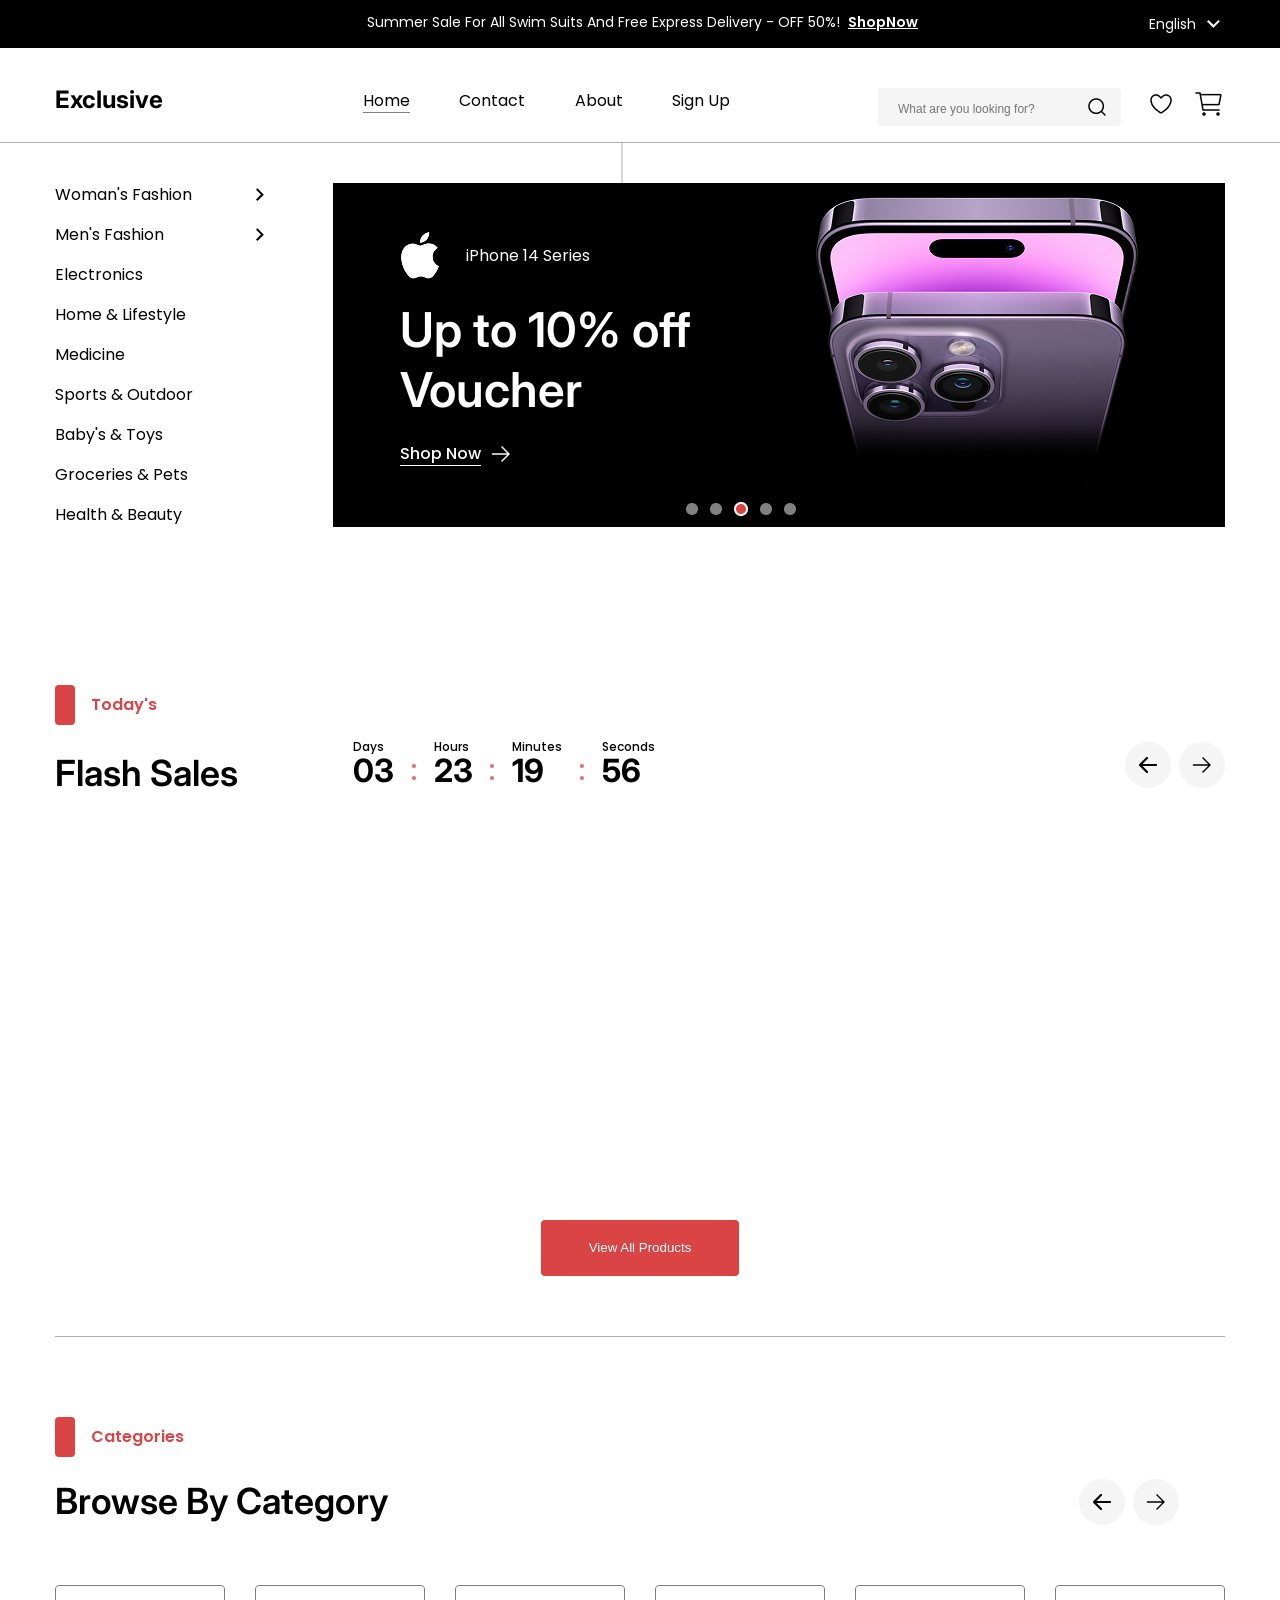
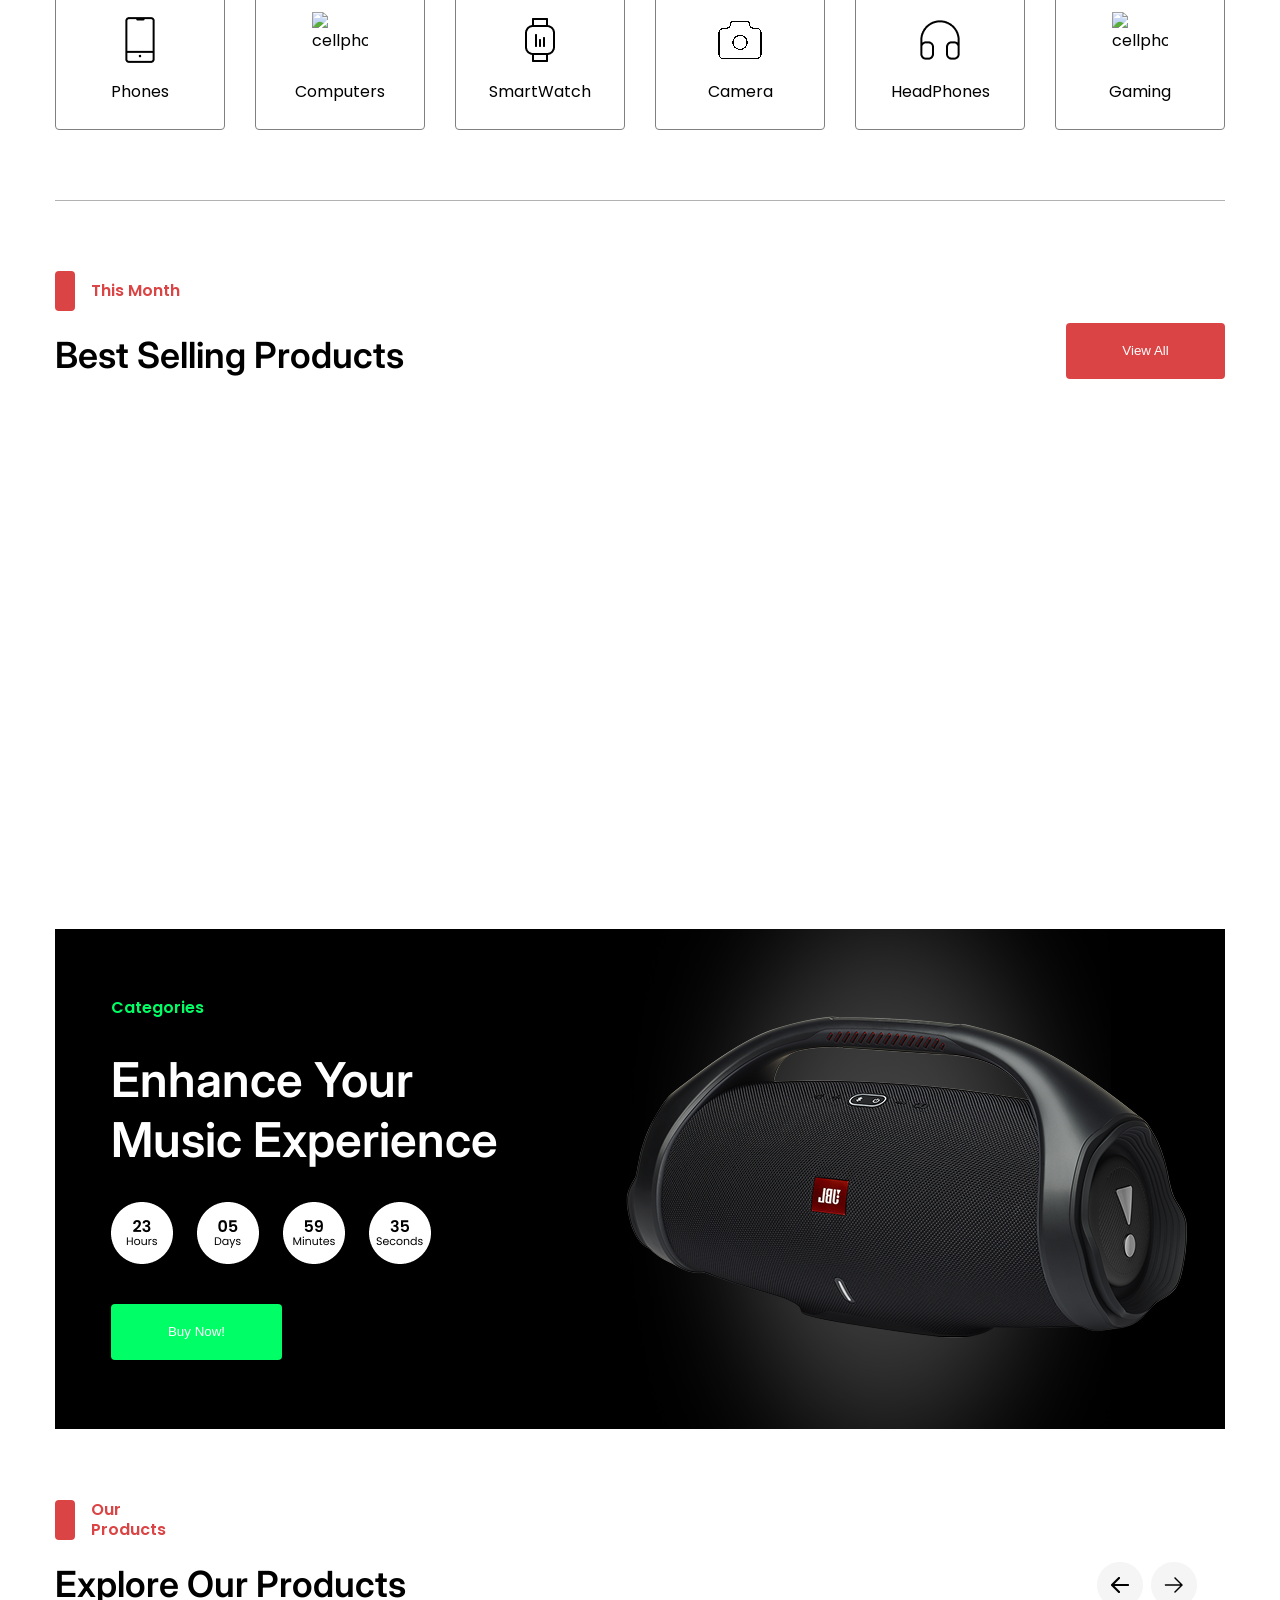
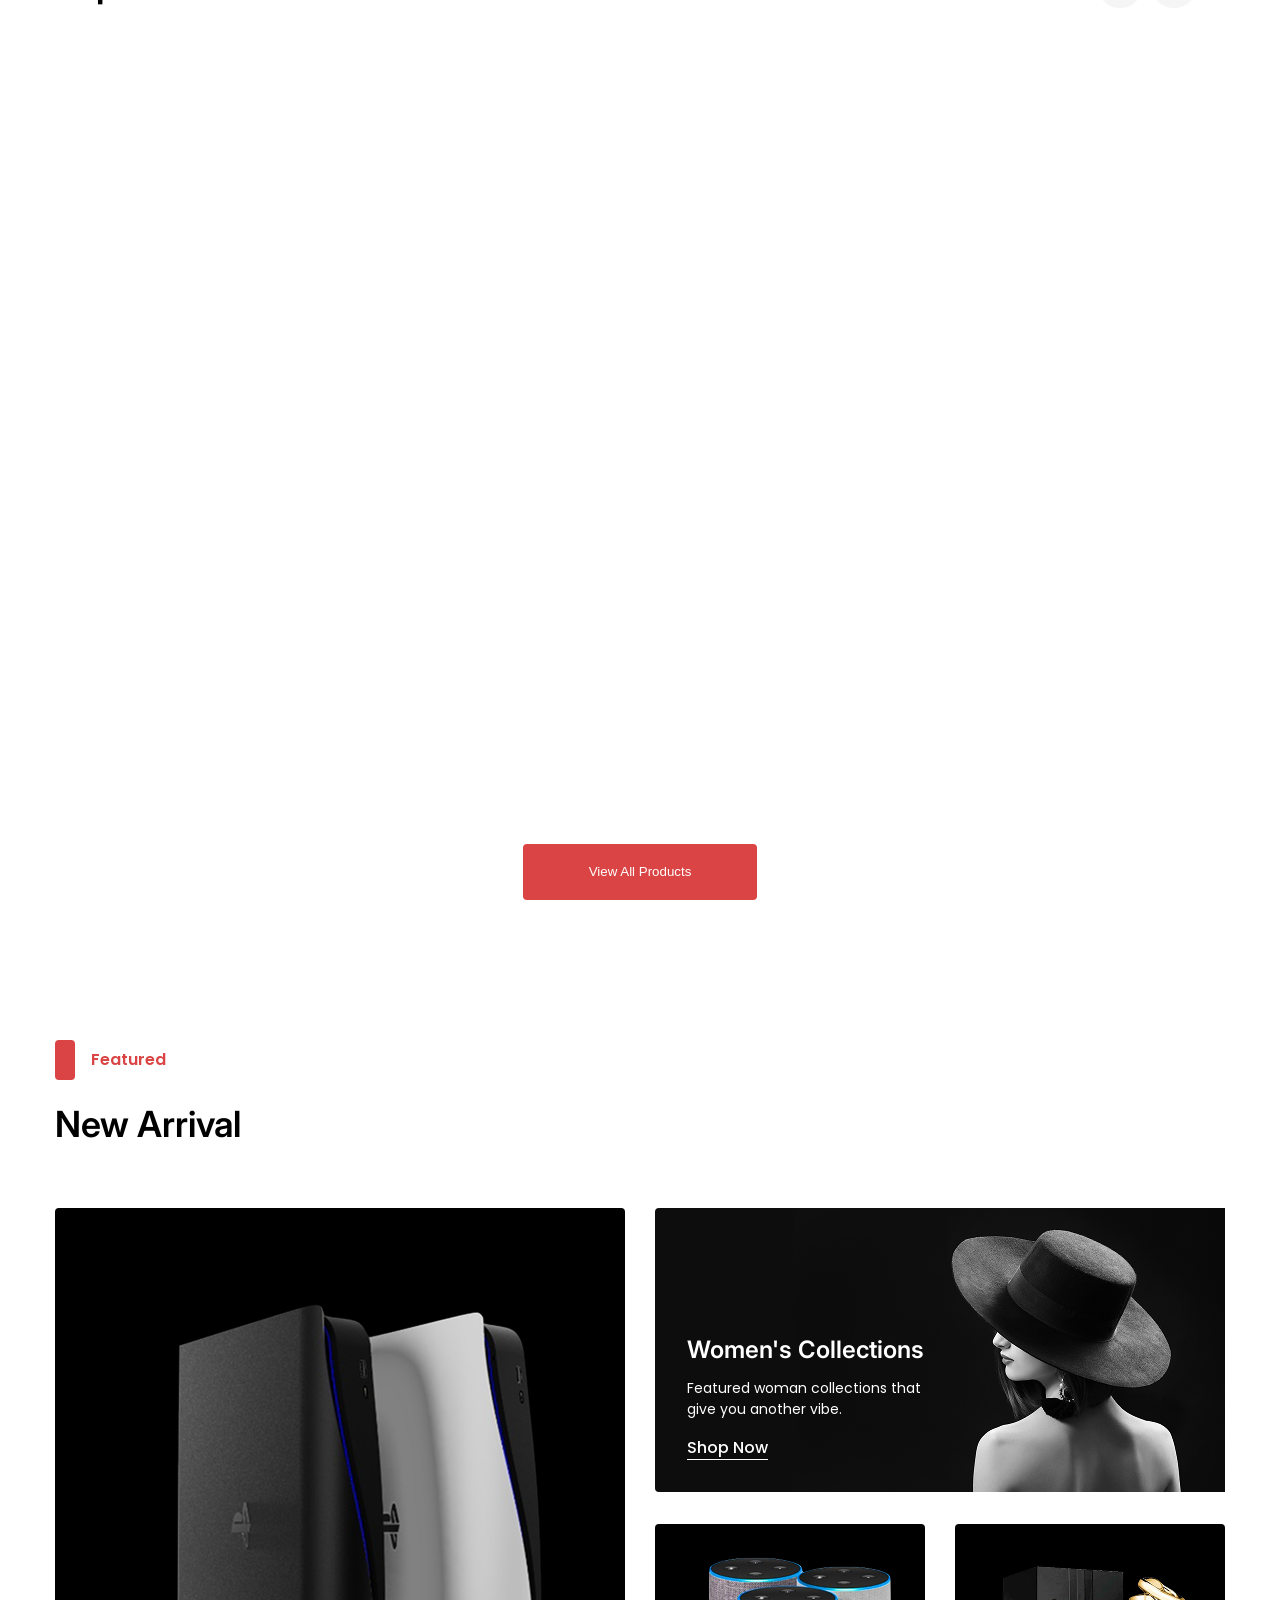
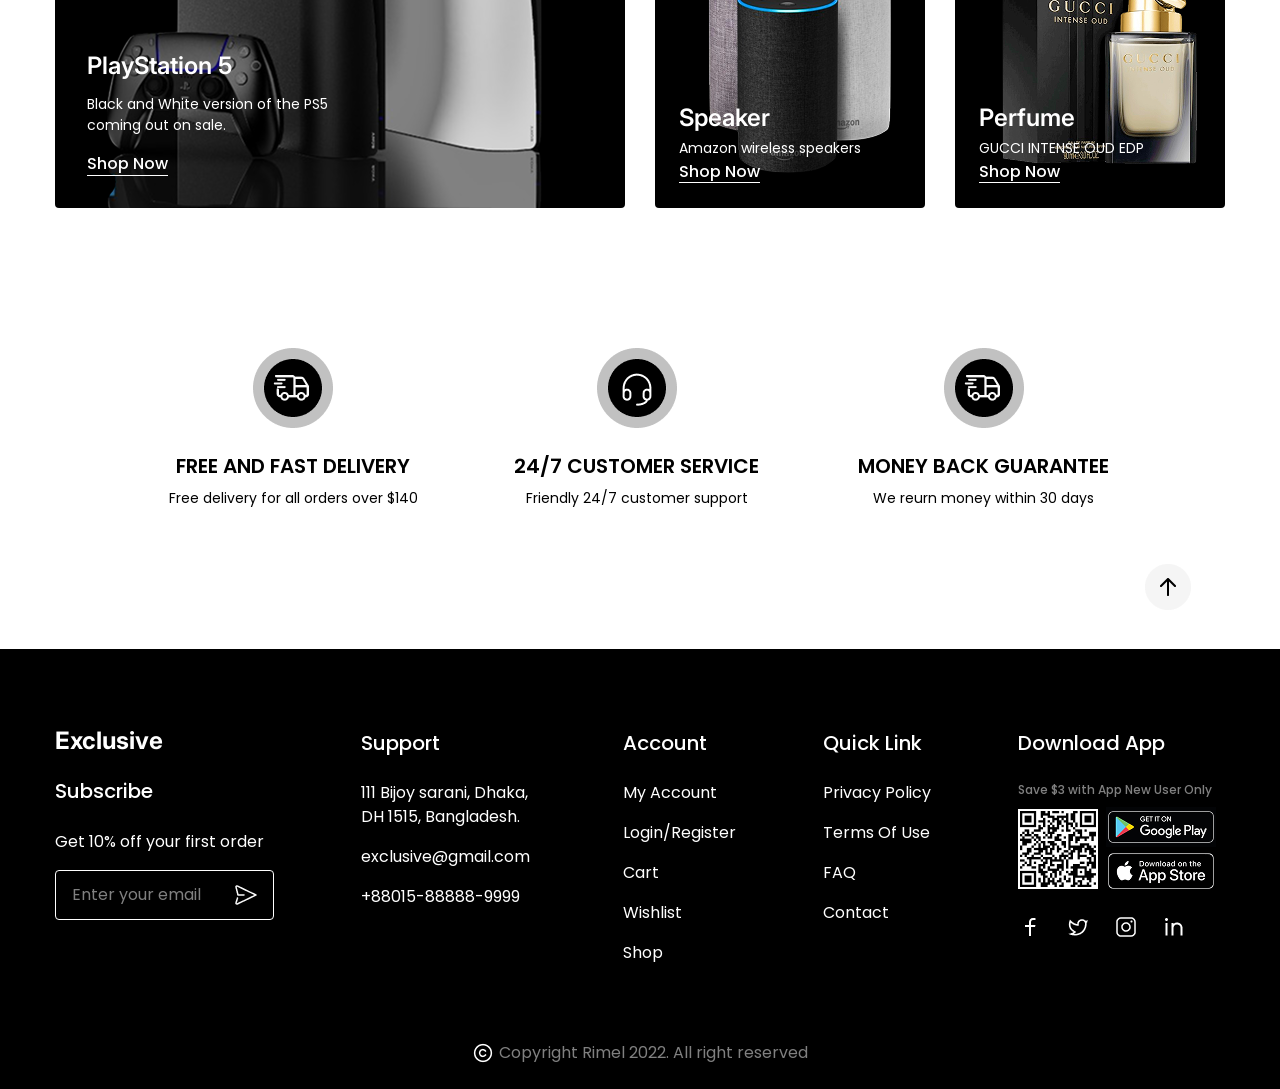
==== index.html @ 6c4d6923 "upload" ====
<!DOCTYPE html>
<html lang="en">

<head>
    <meta charset="UTF-8">
    <meta name="viewport" content="width=device-width, initial-scale=1.0">
    <title>Final Project</title>
    <link rel="icon" type="image/x-icon" href="./Photos/tab.png">
    <link rel="stylesheet" href="reset.css">
    <link rel="stylesheet" href="style.css">
    <link href="https://unpkg.com/aos@2.3.1/dist/aos.css" rel="stylesheet">
</head>

<body>

    <div class="up-arrow">
        <img src="./Photos/Fill-with-Up-Arrow.png" alt="Up-Arrow">
    </div>

    <div class="black-bgc">
        <div class="top-header size">

            <div class="top ">

                <div class="text">
                    <h1 class="sale">Summer Sale For All Swim Suits And Free Express Delivery - OFF 50%!</h1>
                    <span class="shop">ShopNow</span>
                </div>

                <div class="language" id="languageBtn">
                    <span class="eng">English</span>
                    <div class="arrow">
                        <img src="./Photos/DropDown.png" alt="DropDown-arrow">
                    </div>
                </div>

                <div class="off-screen-menu" id="menu">
                    <ul>
                        <li>Georgian</li>
                        <li>Russian</li>
                        <li>German</li>
                    </ul>
                </div>

            </div>

        </div>
    </div>

    <header>
        <div class="header size">
            <div class="bottom-header">

                <div class="navigation">
                    <h2>Exclusive</h2>
                    <nav>
                        <ul>
                            <li><a href="#" class="active-link">Home</a></li>
                            <li><a href="#">Contact</a></li>
                            <li><a href="./about.html">About</a></li>
                            <li><a href="#">Sign Up</a></li>
                        </ul>
                    </nav>
                </div>

                <div class="functions">

                    <div class="search">
                        <div class="search-wrapper">

                            <div class="search-input">
                                <input type="text" name="search" placeholder="What are you looking for?">
                            </div>

                            <div class="search-icon">
                                <img src="./Photos/search.png" alt="Search">
                            </div>

                        </div>
                    </div>

                    <div class="icons">
                        <div> <a href="./wishlist.html"><img src="./Photos/Wishlist.png" alt="Wishlist"></a></div>
                        <div><img src="./Photos/Cart.png" alt="Cart"></div>
                    </div>
                </div>

            </div>
        </div>

        </div>
    </header>

    <div class="line"></div>

    <section class="hero size">

        <aside>
            <ul class="aside-ul">
                <li class="other"><a href="#">Woman's Fashion</a><img src="./Photos/right-dropdown-arrow.png"
                        alt="arrow"></li>
                <li class="other"><a href="#">Men's Fashion</a><img src="./Photos/right-dropdown-arrow.png" alt="arrow">
                </li>
                <li><a href="#">Electronics</a></li>
                <li><a href="#">Home & Lifestyle</a></li>
                <li><a href="#">Medicine</a></li>
                <li><a href="#">Sports & Outdoor</a></li>
                <li><a href="#">Baby's & Toys</a></li>
                <li><a href="#">Groceries & Pets</a></li>
                <li><a href="#">Health & Beauty</a></li>
            </ul>
        </aside>

        <div class="height-line"></div>

        <div class="hero-box " data-aos="zoom-in">

            <div class="hero-information">
                <div class="model">
                    <img src="./Photos/apple.png" alt="iphone-logo">
                    <span>iPhone 14 Series</span>
                </div>
                <p class="voucher">Up to 10% off Voucher</p>
                <div class="shop-now">
                    <span>Shop Now</span>
                    <img src="./Photos/right-arrow.png" alt="right-arrow">
                </div>
            </div>

            <div class="hero-img"><img src="./Photos/phone.png" alt="iPhone 14 Series   "></div>


            <img class="dots" src="./Photos/dots.png" alt="dots">

        </div>

    </section>

    <section class="today size">
        <div class="today-top">
            <div class="today-info">
                <div class="box-flash">
                    <div class="box-section">
                        <div class="box"></div>
                        <p>Today's</p>
                    </div>
                    <div class="flash">Flash Sales</div>
                </div>
                <div class="date">
                    <div class="times">
                        <p class="days">Days</p>
                        <p class="number">03</p>
                    </div>
                    <img class="two-dots" src="./Photos/Semiclone.png" alt="">
                    <div class="times">
                        <p class="days">Hours</p>
                        <p class="number">23</p>
                    </div>
                    <img class="two-dots" src="./Photos/Semiclone.png" alt="">
                    <div class="times">
                        <p class="days">Minutes</p>
                        <p class="number">19</p>
                    </div>
                    <img class="two-dots" src="./Photos/Semiclone.png" alt="">
                    <div class="times">
                        <p class="days"> Seconds</p>
                        <p class="number">56</p>
                    </div>
                </div>
            </div>
            <div class="arrows">
                <img src="./Photos/Fill-With-Left-Arrow.png" alt="arrow">
                <img src="./Photos/Fill-with-Right-Arrow.png" alt="arrow">
            </div>
        </div>
        <div class="scroll">

            <div class="card" data-aos="flip-left">

                <p class="add">Add To Cart</p>


                <span>-40%</span>

                <div class="heart-eye">
                    <img src="./Photos/Fill-Heart.png" alt="Heart">
                    <img src="./Photos/Fill-Eye.png" alt="Eye">
                </div>

                <img class="product-img" src="./Photos/joystick.png" alt="joystick">

                <div class="product-info">

                    <h3>HAVIT HV-G92 Gamepad</h3>

                    <div class="price">
                        <div class="new">$120</div>
                        <div class="old">$160</div>
                    </div>

                    <div class="stars">
                        <img src="./Photos/Five-star.png" alt="Five-star">
                        <p>(88)</p>
                    </div>

                </div>

            </div>

            <div class="card" data-aos="flip-left">

                <p class="add">Add To Cart</p>


                <span>-35%</span>

                <div class="heart-eye">
                    <img src="./Photos/Fill-Heart.png" alt="Heart">
                    <img src="./Photos/Fill-Eye.png" alt="Eye">
                </div>

                <img class="product-img" src="./Photos/keyboard.png" alt="joystick">

                <div class="product-info">

                    <h3>AK-900 Wired Keyboard</h3>

                    <div class="price">
                        <div class="new">$960</div>
                        <div class="old">$1160</div>
                    </div>

                    <div class="stars">
                        <img src="./Photos/Four-Star.png" alt="Five-star">
                        <p>(75)</p>
                    </div>

                </div>

            </div>

            <div class="card" data-aos="flip-left">

                <p class="add">Add To Cart</p>


                <span>-35%</span>

                <div class="heart-eye">
                    <img src="./Photos/Fill-Heart.png" alt="Heart">
                    <img src="./Photos/Fill-Eye.png" alt="Eye">
                </div>

                <img class="product-img" src="./Photos/monitor.png" alt="joystick">

                <div class="product-info">

                    <h3>IPS LCD Gaming Monitor</h3>

                    <div class="price">
                        <div class="new">$370</div>
                        <div class="old">$400</div>
                    </div>

                    <div class="stars">
                        <img src="./Photos/Five-star.png" alt="Five-star">
                        <p>(99)</p>
                    </div>

                </div>

            </div>

            <div class="card" data-aos="flip-left">

                <p class="add">Add To Cart</p>


                <span>-25%</span>

                <div class="heart-eye">
                    <img src="./Photos/Fill-Heart.png" alt="Heart">
                    <img src="./Photos/Fill-Eye.png" alt="Eye">
                </div>

                <img class="product-img" src="./Photos/chair.png" alt="joystick">

                <div class="product-info">

                    <h3>S-Series Comfort Chair</h3>

                    <div class="price">
                        <div class="new">$375</div>
                        <div class="old">$400</div>
                    </div>

                    <div class="stars">
                        <img src="./Photos/Four-Half-Star.png" alt="Five-star">
                        <p>(99)</p>
                    </div>

                </div>

            </div>

            <div class="card" data-aos="flip-left">

                <p class="add">Add To Cart</p>


                <span>-40%</span>

                <div class="heart-eye">
                    <img src="./Photos/Fill-Heart.png" alt="Heart">
                    <img src="./Photos/Fill-Eye.png" alt="Eye">
                </div>

                <img class="product-img" src="./Photos/joystick.png" alt="joystick">

                <div class="product-info">

                    <h3>HAVIT HV-G92 Gamepad</h3>

                    <div class="price">
                        <div class="new">$120</div>
                        <div class="old">$160</div>
                    </div>

                    <div class="stars">
                        <img src="./Photos/Five-star.png" alt="Five-star">
                        <p>(88)</p>
                    </div>

                </div>

            </div>

            <div class="card" data-aos="flip-left">

                <p class="add">Add To Cart</p>


                <span>-35%</span>

                <div class="heart-eye">
                    <img src="./Photos/Fill-Heart.png" alt="Heart">
                    <img src="./Photos/Fill-Eye.png" alt="Eye">
                </div>

                <img class="product-img" src="./Photos/keyboard.png" alt="joystick">

                <div class="product-info">

                    <h3>AK-900 Wired Keyboard</h3>

                    <div class="price">
                        <div class="new">$960</div>
                        <div class="old">$1160</div>
                    </div>

                    <div class="stars">
                        <img src="./Photos/Four-Star.png" alt="Five-star">
                        <p>(75)</p>
                    </div>

                </div>

            </div>

            <div class="card" data-aos="flip-left">

                <p class="add">Add To Cart</p>


                <span>-35%</span>

                <div class="heart-eye">
                    <img src="./Photos/Fill-Heart.png" alt="Heart">
                    <img src="./Photos/Fill-Eye.png" alt="Eye">
                </div>

                <img class="product-img" src="./Photos/monitor.png" alt="joystick">

                <div class="product-info">

                    <h3>IPS LCD Gaming Monitor</h3>

                    <div class="price">
                        <div class="new">$370</div>
                        <div class="old">$400</div>
                    </div>

                    <div class="stars">
                        <img src="./Photos/Five-star.png" alt="Five-star">
                        <p>(99)</p>
                    </div>

                </div>

            </div>

            <div class="card" data-aos="flip-left">

                <p class="add">Add To Cart</p>


                <span>-25%</span>

                <div class="heart-eye">
                    <img src="./Photos/Fill-Heart.png" alt="Heart">
                    <img src="./Photos/Fill-Eye.png" alt="Eye">
                </div>

                <img class="product-img" src="./Photos/chair.png" alt="joystick">

                <div class="product-info">

                    <h3>S-Series Comfort Chair</h3>

                    <div class="price">
                        <div class="new">$375</div>
                        <div class="old">$400</div>
                    </div>

                    <div class="stars">
                        <img src="./Photos/Four-Half-Star.png" alt="Five-star">
                        <p>(99)</p>
                    </div>

                </div>

            </div>


        </div>

        <div class="button"><button class="btn">View All Products</button></div>
    </section>

    <div class="br-line size"></div>

    <section class="categories size">

        <div class="categories-top">
            <div class="categories-info">
                <div class="box-browse">
                    <div class="box-section">
                        <div class="box"></div>
                        <p>Categories</p>
                    </div>
                    <div class="browse">Browse By Category</div>
                </div>
            </div>

            <div class="arrows">
                <img src="./Photos/Fill-With-Left-Arrow.png" alt="arrow">
                <img src="./Photos/Fill-with-Right-Arrow.png" alt="arrow">
            </div>

        </div>

        <div class="product-lists">

            <div class="product-card" data-aos="zoom-in">

                <img src="./Photos/cellphone.png" alt="cellphone">

                <p>Phones</p>

            </div>

            <div class="product-card" data-aos="zoom-in">

                <img src="./Photos/Computers.png" alt="cellphone">

                <p>Computers</p>

            </div>

            <div class="product-card" data-aos="zoom-in">

                <img src="./Photos/SmartWatch.png" alt="cellphone">

                <p>SmartWatch</p>

            </div>

            <div class="product-card" data-aos="zoom-in">

                <img src="./Photos/camera.png" alt="cellphone">

                <p>Camera</p>

            </div>

            <div class="product-card" data-aos="zoom-in">

                <img src="./Photos/HeadPhones.png" alt="cellphone">

                <p>HeadPhones</p>

            </div>

            <div class="product-card" data-aos="zoom-in">

                <img src="./Photos/Gaming.png" alt="cellphone">

                <p>Gaming</p>

            </div>

        </div>

    </section>

    <div class="br-line size"></div>

    <section class="month size">
        <div class="month-top">
            <div class="month-info">
                <div class="month-box">
                    <div class="box"></div>
                    <div class="month-section">This Month</div>
                </div>
                <div class="month-best">Best Selling Products</div>
            </div>
            <div class="month-button"><button class="month-btn">View All</button></div>
        </div>

        <div class="scroll">

            <div class="card" data-aos="flip-left">

                <p class="add">Add To Cart</p>

                <div class="heart-eye">
                    <img src="./Photos/Fill-Heart.png" alt="Heart">
                    <img src="./Photos/Fill-Eye.png" alt="Eye">
                </div>

                <img class="product-img" src="./Photos/coat.png" alt="joystick">

                <div class="product-info">

                    <h3>The north coat</h3>

                    <div class="price">
                        <div class="new">$260</div>
                        <div class="old">$360</div>
                    </div>

                    <div class="stars">
                        <img src="./Photos/Five-star.png" alt="Five-star">
                        <p>(65)</p>
                    </div>

                </div>

            </div>

            <div class="card" data-aos="flip-left">

                <p class="add">Add To Cart</p>

                <div class="heart-eye">
                    <img src="./Photos/Fill-Heart.png" alt="Heart">
                    <img src="./Photos/Fill-Eye.png" alt="Eye">
                </div>

                <img class="product-img" src="./Photos/bag.png" alt="joystick">

                <div class="product-info">

                    <h3>Gucci duffle bag</h3>

                    <div class="price">
                        <div class="new">$960</div>
                        <div class="old">$1160</div>
                    </div>

                    <div class="stars">
                        <img src="./Photos/Four-Half-Star.png" alt="Five-star">
                        <p>(65)</p>
                    </div>

                </div>

            </div>

            <div class="card" data-aos="flip-left">

                <p class="add">Add To Cart</p>

                <div class="heart-eye">
                    <img src="./Photos/Fill-Heart.png" alt="Heart">
                    <img src="./Photos/Fill-Eye.png" alt="Eye">
                </div>

                <img class="product-img" src="./Photos/cooler.png" alt="joystick">

                <div class="product-info">

                    <h3>RGB liquid CPU Cooler</h3>

                    <div class="price">
                        <div class="new">$160</div>
                        <div class="old">$170</div>
                    </div>

                    <div class="stars">
                        <img src="./Photos/Four-Half-Star.png" alt="Five-star">
                        <p>(65)</p>
                    </div>

                </div>

            </div>

            <div class="card" data-aos="flip-left">

                <p class="add">Add To Cart</p>

                <div class="heart-eye">
                    <img src="./Photos/Fill-Heart.png" alt="Heart">
                    <img src="./Photos/Fill-Eye.png" alt="Eye">
                </div>

                <img class="product-img" src="./Photos/desk.png" alt="joystick">

                <div class="product-info">

                    <h3>Small BookSelf</h3>

                    <div class="price">
                        <div class="new">$360</div>
                        <div class="old" style="visibility: hidden;">$400</div>
                    </div>

                    <div class="stars">
                        <img src="./Photos/Five-star.png" alt="Five-star">
                        <p>(65)</p>
                    </div>

                </div>

            </div>

            <div class="card" data-aos="flip-left">

                <p class="add">Add To Cart</p>

                <div class="heart-eye">
                    <img src="./Photos/Fill-Heart.png" alt="Heart">
                    <img src="./Photos/Fill-Eye.png" alt="Eye">
                </div>

                <img class="product-img" src="./Photos/coat.png" alt="joystick">

                <div class="product-info">

                    <h3>The north coat</h3>

                    <div class="price">
                        <div class="new">$260</div>
                        <div class="old">$360</div>
                    </div>

                    <div class="stars">
                        <img src="./Photos/Five-star.png" alt="Five-star">
                        <p>(65)</p>
                    </div>

                </div>

            </div>

            <div class="card" data-aos="flip-left">

                <p class="add">Add To Cart</p>

                <div class="heart-eye">
                    <img src="./Photos/Fill-Heart.png" alt="Heart">
                    <img src="./Photos/Fill-Eye.png" alt="Eye">
                </div>

                <img class="product-img" src="./Photos/bag.png" alt="joystick">

                <div class="product-info">

                    <h3>Gucci duffle bag</h3>

                    <div class="price">
                        <div class="new">$960</div>
                        <div class="old">$1160</div>
                    </div>

                    <div class="stars">
                        <img src="./Photos/Four-Half-Star.png" alt="Five-star">
                        <p>(65)</p>
                    </div>

                </div>

            </div>

            <div class="card" data-aos="flip-left">

                <p class="add">Add To Cart</p>

                <div class="heart-eye">
                    <img src="./Photos/Fill-Heart.png" alt="Heart">
                    <img src="./Photos/Fill-Eye.png" alt="Eye">
                </div>

                <img class="product-img" src="./Photos/cooler.png" alt="joystick">

                <div class="product-info">

                    <h3>RGB liquid CPU Cooler</h3>

                    <div class="price">
                        <div class="new">$160</div>
                        <div class="old">$170</div>
                    </div>

                    <div class="stars">
                        <img src="./Photos/Four-Half-Star.png" alt="Five-star">
                        <p>(65)</p>
                    </div>

                </div>

            </div>

            <div class="card" data-aos="flip-left">

                <p class="add">Add To Cart</p>

                <div class="heart-eye">
                    <img src="./Photos/Fill-Heart.png" alt="Heart">
                    <img src="./Photos/Fill-Eye.png" alt="Eye">
                </div>

                <img class="product-img" src="./Photos/desk.png" alt="joystick">

                <div class="product-info">

                    <h3>Small BookSelf</h3>

                    <div class="price">
                        <div class="new">$360</div>
                        <div class="old" style="visibility: hidden;">$400</div>
                    </div>

                    <div class="stars">
                        <img src="./Photos/Five-star.png" alt="Five-star">
                        <p>(65)</p>
                    </div>

                </div>

            </div>

        </div>
    </section>

    <section class="music size">
        <div class="music-information">
            <p>Categories</p>
            <h3>Enhance Your Music Experience</h3>
            <div class="time-btn">
                <img src="./Photos/time.png" alt="time">
                <button class="music-btn">Buy Now!</button>
            </div>
        </div>
        <div class="music-img"><img src="./Photos/dynamic.png" alt="dynamic"></div>
        <div class="blur"><img src="./Photos/blur.png" alt="blur">
        </div>
    </section>

    <section class="our size">
        <div class="categories-top">
            <div class="categories-info">
                <div class="box-browse">
                    <div class="box-section">
                        <div class="box"></div>
                        <p>Our Products</p>
                    </div>
                    <div class="browse">Explore Our Products</div>
                </div>
            </div>

            <div class="arrows">
                <img src="./Photos/Fill-With-Left-Arrow.png" alt="arrow">
                <img src="./Photos/Fill-with-Right-Arrow.png" alt="arrow">
            </div>

        </div>

        <div class="scroll">

            <div class="card" data-aos="flip-left">

                <p class="add">Add To Cart</p>

                <div class="heart-eye">
                    <img src="./Photos/Fill-Heart.png" alt="Heart">
                    <img src="./Photos/Fill-Eye.png" alt="Eye">
                </div>

                <img class="product-img" src="./Photos/dog-food.png" alt="joystick">

                <div class="product-info">

                    <h3>Breed Dry Dog Food</h3>

                    <div class="price-star">
                        <div class="price">
                            <div class="new">$100</div>
                        </div>

                        <div class="stars">
                            <img src="./Photos/Three Star.png" alt="Five-star">
                            <p>(35)</p>
                        </div>
                    </div>

                </div>

            </div>

            <div class="card" data-aos="flip-left">

                <p class="add">Add To Cart</p>

                <div class="heart-eye">
                    <img src="./Photos/Fill-Heart.png" alt="Heart">
                    <img src="./Photos/Fill-Eye.png" alt="Eye">
                </div>

                <img class="product-img" src="./Photos/second-camera.png" alt="joystick">

                <div class="product-info">

                    <h3>CANON EOS DSLR Camera</h3>

                    <div class="price-star">
                        <div class="price">
                            <div class="new">$360</div>
                        </div>

                        <div class="stars">
                            <img src="./Photos/Four-Star.png" alt="Five-star">
                            <p>(95)</p>
                        </div>
                    </div>

                </div>

            </div>

            <div class="card" data-aos="flip-left">

                <p class="add">Add To Cart</p>

                <div class="heart-eye">
                    <img src="./Photos/Fill-Heart.png" alt="Heart">
                    <img src="./Photos/Fill-Eye.png" alt="Eye">
                </div>

                <img class="product-img" src="./Photos/laptop.png" alt="joystick">

                <div class="product-info">

                    <h3>ASUS FHD Gaming Laptop</h3>

                    <div class="price-star">
                        <div class="price">
                            <div class="new">$700</div>
                        </div>

                        <div class="stars">
                            <img src="./Photos/Five-star.png" alt="Five-star">
                            <p>(325)</p>
                        </div>
                    </div>

                </div>

            </div>

            <div class="card" data-aos="flip-left">

                <p class="add">Add To Cart</p>

                <div class="heart-eye">
                    <img src="./Photos/Fill-Heart.png" alt="Heart">
                    <img src="./Photos/Fill-Eye.png" alt="Eye">
                </div>

                <img class="product-img" src="./Photos/keyboard.png" alt="joystick">

                <div class="product-info">

                    <h3>Curology Product Set </h3>

                    <div class="price-star">
                        <div class="price">
                            <div class="new">$500</div>
                        </div>

                        <div class="stars">
                            <img src="./Photos/Four-Star.png" alt="Five-star">
                            <p>(145)</p>
                        </div>
                    </div>

                </div>

            </div>

        </div>

        <div class="scroll second-scroll">

            <div class="card" data-aos="flip-right">

                <p class="add">Add To Cart</p>

                <span class="new-position">NEW</span>

                <div class="heart-eye">
                    <img src="./Photos/Fill-Heart.png" alt="Heart">
                    <img src="./Photos/Fill-Eye.png" alt="Eye">
                </div>

                <img class="product-img" src="./Photos/car.png" alt="joystick">



                <div class="product-info">

                    <h3>Kids Electric Car</h3>

                    <div class="price">
                        <div class="new">$960</div>
                        <div class="stars">
                            <img src="./Photos/Five-star.png" alt="Five-star">
                            <p>(65)</p>
                        </div>
                    </div>

                    <div class="bottom-dots"><img src="./Photos/car-dot.png" alt=""></div>


                </div>


            </div>

            <div class="card" data-aos="flip-right">

                <p class="add">Add To Cart</p>

                <div class="heart-eye">
                    <img src="./Photos/Fill-Heart.png" alt="Heart">
                    <img src="./Photos/Fill-Eye.png" alt="Eye">
                </div>

                <img class="product-img" src="./Photos/shoes.png" alt="joystick">



                <div class="product-info">

                    <h3>Jr. Zoom Soccer Cleats</h3>

                    <div class="price">
                        <div class="new">$1160</div>
                        <div class="stars">
                            <img src="./Photos/Five-star.png" alt="Five-star">
                            <p>(35)</p>
                        </div>
                    </div>

                    <div class="bottom-dots"><img src="./Photos/shoes-dot.png" alt=""></div>


                </div>


            </div>

            <div class="card" data-aos="flip-right">

                <p class="add">Add To Cart</p>

                <span class="new-position">NEW</span>

                <div class="heart-eye">
                    <img src="./Photos/Fill-Heart.png" alt="Heart">
                    <img src="./Photos/Fill-Eye.png" alt="Eye">
                </div>

                <img class="product-img" src="./Photos/second-joystick.png" alt="joystick">



                <div class="product-info">

                    <h3>GP11 Shooter USB Gamepad</h3>

                    <div class="price">
                        <div class="new">$660</div>
                        <div class="stars">
                            <img src="./Photos/Four-Half-Star.png" alt="Five-star">
                            <p>(55)</p>
                        </div>
                    </div>

                    <div class="bottom-dots"><img src="./Photos/joystick-dot.png" alt=""></div>


                </div>


            </div>

            <div class="card" data-aos="flip-right">

                <p class="add">Add To Cart</p>

                <span class="new-position">NEW</span>

                <div class="heart-eye">
                    <img src="./Photos/Fill-Heart.png" alt="Heart">
                    <img src="./Photos/Fill-Eye.png" alt="Eye">
                </div>

                <img class="product-img" src="./Photos/jacket.png" alt="joystick">



                <div class="product-info">

                    <h3>Quilted Satin Jacket</h3>

                    <div class="price">
                        <div class="new">$660</div>
                        <div class="stars">
                            <img src="./Photos/Four-half-Star.png" alt="Five-star">
                            <p>(55)</p>
                        </div>
                    </div>

                    <div class="bottom-dots"><img src="./Photos/jacket-dot.png" alt=""></div>


                </div>


            </div>
        </div>

        <div class="button"><button class="btn btn-our">View All Products</button></div>
    </section>

    <section class="arrival size">

        <div class="box-browse">
            <div class="box-section">
                <div class="box"></div>
                <p>Featured</p>
            </div>
            <div class="browse">New Arrival</div>
        </div>

        <div class="images" data-aos="zoom-in">

            <div class="left-side">
                <img src="./Photos/ps.png" alt="PlayStation-5">
                <div class="ps-info">
                    <div class="ps-information">
                        <h4>PlayStation 5</h4>
                        <p>Black and White version of the PS5 coming out on sale.</p>
                    </div>
                    <span>Shop Now</span>
                </div>
            </div>

            <div class="right-side left-side">

                <div class="top-image">
                    <img src="./Photos/woman.png" alt="woman">
                    <div class="ps-info">
                        <div class="ps-information">
                            <h4>Women's Collections</h4>
                            <p>Featured woman collections that give you another vibe.</p>
                        </div>
                        <span>Shop Now</span>
                    </div>
                </div>

                <div class="bottom">

                    <div class="bottom-left">
                        <img src="./Photos/speaker.png" alt="speaker">
                        <div class="text-btn">
                            <div class="bottom-info">
                                <h4>Speaker</h4>
                                <p>Amazon wireless speakers</p>
                            </div>
                            <span class="bottom-shop">Shop Now</span>
                        </div>
                    </div>

                    <div class="bottom-right">
                        <img src="./Photos/perfume.png" alt="perfume">
                        <div class="text-btn">
                            <div class="bottom-info">
                                <h4>Perfume</h4>
                                <p>GUCCI INTENSE OUD EDP</p>
                            </div>
                            <span class="bottom-shop">Shop Now</span>
                        </div>
                    </div>

                </div>
            </div>

        </div>


    </section>

    <section class="offers">

        <div class="offers-card">
            <img src="./Photos/truck.png" alt="truck">
            <div class="offers-text">
                <h3>FREE AND FAST DELIVERY</h3>
                <p>Free delivery for all orders over $140</p>
            </div>
        </div>

        <div class="offers-card headset">
            <img src="./Photos/headset.png" alt="truck">
            <div class="offers-text">
                <h3>24/7 CUSTOMER SERVICE</h3>
                <p>Friendly 24/7 customer support</p>
            </div>
        </div>

        <div class="offers-card shield">
            <img src="./Photos/truck.png" alt="truck">
            <div class="offers-text">
                <h3>MONEY BACK GUARANTEE</h3>
                <p>We reurn money within 30 days</p>
            </div>
        </div>

    </section>

    <footer>
        <div class="footer size">
            <div class="footer-box">

                <div class="exclusive">
                    <div class="exclusive-text">
                        <h3>Exclusive</h3>
                        <p>Subscribe</p>
                        <span>Get 10% off your first order</span>
                    </div>
                    <div class="exclusive-email">
                        <div class="inside-email">
                            <p>Enter your email</p>
                            <img src="./Photos/icon-send.png" alt="">
                        </div>
                    </div>
                </div>

                <div class="Support">
                    <h3>Support</h3>
                    <ul>
                        <li>111 Bijoy sarani, Dhaka, DH 1515, Bangladesh.</li>
                        <li>exclusive@gmail.com</li>
                        <li>+88015-88888-9999</li>
                    </ul>
                </div>

                <div class="account">
                    <h3>Account</h3>
                    <ul>
                        <li>My Account</li>
                        <li>Login/Register</li>
                        <li>Cart</li>
                        <li>Wishlist</li>
                        <li>Shop</li>
                    </ul>
                </div>

                <div class="quick">
                    <h3>Quick Link</h3>
                    <ul>
                        <li>Privacy Policy</li>
                        <li>Terms Of Use</li>
                        <li>FAQ</li>
                        <li>Contact</li>
                    </ul>
                </div>

                <div class="download">
                    <div class="download-title-section">
                        <h3>Download App</h3>
                        <div class="download-section">
                            <p>Save $3 with App New User Only</p>
                            <div class="download-box">
                                <div class="qr"><img src="./Photos/Qr.png" alt="QR-Code"></div>
                                <div class="google-apple">
                                    <div class="google"><img src="./Photos/GooglePlay.png" alt="GooglePlay"></div>
                                    <div class="apple"><img src="./Photos/AppStore.png" alt="AppStore"></div>
                                </div>
                            </div>
                        </div>
                    </div>
                    <div class="socials">
                        <ul>
                            <li><img src="./Photos/Icon-Facebook.png" alt="Icon-Facebook"></li>
                            <li><img src="./Photos/Icon-Twitter.png" alt="Icon-Twitter"></li>
                            <li><img src="./Photos/icon-instagram.png" alt="icon-instagram"></li>
                            <li><img src="./Photos/Icon-Linkedin.png" alt="Icon-Linkedin"></li>
                        </ul>
                    </div>
                </div>

            </div>
            <div class="copy">
                <div class="copy-img"><img src="/Photos/icon-copyright.png" alt="icon-copyright"></div>
                <div class="copy-text">Copyright Rimel 2022. All right reserved</div>
            </div>
        </div>
    </footer>

    <script src="app.js"></script>
    <script src="https://unpkg.com/aos@2.3.1/dist/aos.js"></script>
    <script>
        AOS.init();
    </script>

</body>

</html>
---- style.css ----
/* Inter */
@import url('https://fonts.googleapis.com/css2?family=Inter:ital,opsz,wght@0,14..32,100..900;1,14..32,100..900&display=swap');

/* Poppins */
@import url('https://fonts.googleapis.com/css2?family=Poppins:ital,wght@0,100;0,200;0,300;0,400;0,500;0,600;0,700;0,800;0,900;1,100;1,200;1,300;1,400;1,500;1,600;1,700;1,800;1,900&display=swap');

/* ROOT */
:root {
    --white: #fff;
    --black: #000;
    --red: #DB4444;
    --hover-red: #E07575;
    --hover-blue: #A0BCE0;
    --green: #00FF66;
    --light-grey: #F5F5F5;
}

body {
    font-family: "Poppins", sans-serif;
    cursor: default;
    position: relative;

}

/* up arrow */

.up-arrow {
    position: absolute;
    bottom: 472px;
    right: 89px;
    cursor: pointer;
}

/* top-header */

.black-bgc {
    background-color: var(--black);
}

.top-header {
    display: flex;
    justify-content: flex-end;
}

.top {
    background-color: var(--black);
    display: flex;
    justify-content: flex-end;
    gap: 231px;
    width: 859px;
    padding: 12px 0;
}

.sale,
.shop,
.eng {
    color: var(--white);
}

.sale {
    font-weight: 400;
    font-size: 14px;
    line-height: 21px;
    letter-spacing: 0%;
    cursor: default;
}

.shop {
    font-weight: 600;
    font-size: 14px;
    text-align: center;
    text-decoration: underline;
    text-decoration-style: solid;
    text-decoration-thickness: 0%;
    cursor: pointer;
}

.eng {
    font-weight: 400;
    font-size: 14px;
    line-height: 21px;
    letter-spacing: 0%;
}

.arrow {
    width: 24px;
    height: 24px;
}

.text {
    display: flex;
    gap: 8px;
}

.language {
    display: flex;
    gap: 5px;
    cursor: pointer;
}

/* header */

/* bottom-header */

.bottom-header {
    display: flex;
    justify-content: space-between;
    margin: 40px 0 16px 0;
}

.navigation h2 {
    font-family: "Inter", sans-serif;
    font-weight: 700;
    font-style: Bold;
    font-size: 24px;
    line-height: 24px;
    letter-spacing: 3%;
    width: 118px;
}

.navigation ul li {
    font-weight: 400;
    font-size: 16px;
}

.active-link {
    border-bottom: 1px solid grey;
}

.navigation {
    display: flex;
    max-width: 675px;
    gap: 190px;
}

nav ul {
    display: flex;
    justify-content: space-between;
}

.navigation nav {
    width: 367px;
}

.search {
    width: 243px;
    height: 38px;
    background-color: var(--light-grey);
    border-radius: 4px;
}

.search-wrapper {
    background-color: var(--light-grey);
    display: flex;
    width: 211px;
    height: 24px;
    gap: 34px;
    padding: 7px 12px 7px 20px;
}

.search-input input {
    border: none;
    width: 153px;
    font-weight: 400;
    font-size: 12px;
    line-height: 18px;
    letter-spacing: 0%;
    background-color: var(--light-grey);
}

.search-icon {
    cursor: pointer;
}

.icons {
    display: flex;
    gap: 16px;
    cursor: pointer;
}

.functions {
    display: flex;
    gap: 32px;
    width: 347px;
    height: 38px;
    gap: 24px;
}

.line {
    height: 1px;
    background-color: var(--black);
    opacity: 0.3;
    position: relative;
}

.height-line {
    position: absolute;
    content: '';
    width: 384px;
    height: 1px;
    rotate: calc(90deg);
    opacity: 0.3;
    background-color: var(--black);
    top: 334px;
    left: 430px;
}

/* section hero */

.hero {
    display: flex;
    align-items: center;
    justify-content: space-between;
}

/* aside */

aside {
    margin-top: 40px;
    width: 217px;
}

.aside-ul {
    display: flex;
    flex-direction: column;
    gap: 16px;
}

.aside-ul li {
    font-weight: 400;
    font-size: 16px;
    line-height: 24px;
}

.aside-ul img {
    align-items: center;
}

.other {
    display: flex;
    align-items: center;
    justify-content: space-between;
    cursor: pointer;
}

/* hero-box */

.hero-box {
    margin-top: 40px;
    display: flex;
    width: 892px;
    height: 344px;
    background-color: var(--black);
    position: relative;
}

.dots {
    position: absolute;
    left: 353px;
    top: 319px;
}

.model span {
    color: var(--white);
    font-weight: 400;
    line-height: 24px;
    letter-spacing: 0%;
    text-align: center;
}

.model {
    width: 190px;
    display: flex;
    align-items: center;
    justify-content: space-between;
}

.voucher {
    font-family: "Inter", sans-serif;
    font-weight: 600;
    font-size: 48px;
    line-height: 60px;
    letter-spacing: 4%;
    color: var(--white);
    width: 294px;
    margin-top: 20px;
    margin-bottom: 22px;
}

.shop-now {
    display: flex;
    gap: 8px;
    width: 113px;
    cursor: pointer
}

.shop-now span {
    font-weight: 500;
    font-size: 16px;
    line-height: 24px;
    letter-spacing: 0%;
    text-align: center;
    position: relative;
    color: var(--white);

}

.shop-now span::after {
    position: absolute;
    content: '';
    width: 100%;
    height: 1px;
    background-color: var(--white);
    bottom: 0;
    left: 0
}

.hero-information {

    display: flex;
    flex-direction: column;
    margin: 48px 35px 47px 67px;
}

/* section today */
.today {
    margin-top: 158px;
}

.box {
    width: 20px;
    height: 40px;
    border-radius: 4px;
    background-color: var(--red);
}

.box-section p {
    width: 64px;
    font-weight: 600;
    font-size: 16px;
    line-height: 20px;
    letter-spacing: 0%;
    color: var(--red);
}

.flash {
    width: 211px;
    font-family: "Inter", sans-serif;
    font-weight: 600;
    font-size: 36px;
    line-height: 48px;
    letter-spacing: 4%;
}

.days {
    font-weight: 500;
    font-size: 12px;
    line-height: 18px;
    letter-spacing: 0%;
}

.number {
    font-family: "Inter", sans-serif;
    font-weight: 700;
    font-size: 32px;
    line-height: 30px;
    letter-spacing: 4%;

}

.box-section {
    width: 100px;
    height: 40px;
    display: flex;
    gap: 16px;
    align-items: center;
}

.box-flash {
    width: 211px;
    height: 103px;
    display: flex;
    flex-direction: column;
    gap: 24px;
}

.today-info {
    display: flex;
}

.date {
    width: 302px;
    height: 50px;

    display: flex;
    justify-content: space-between;
}

.date img {
    width: 4px;
    height: 16px;
}

.two-dots {
    margin: 26px 17px 8px 17px;
}

.today-info {
    display: flex;
    align-items: flex-end;
    gap: 87px;
}

.today-top {
    display: flex;
    align-items: flex-end;
    gap: 470px;
}

.arrows {
    display: flex;
    gap: 8px;
    cursor: pointer;
}


.product-img {
    background-color: var(--light-grey);
    padding: 35px 40px;
    border-radius: 4px;
    margin-bottom: 8px;
}

.product-info {
    max-width: 270px;
}

.product-info h3 {
    font-weight: 500;
    line-height: 24px;
    letter-spacing: 0%;
}

.new {
    font-weight: 500;
    line-height: 24px;
    letter-spacing: 0%;
    color: var(--red);
}

.old {
    font-weight: 500;
    line-height: 24px;
    letter-spacing: 0%;
    text-decoration: line-through;
    color: var(--black);
    opacity: 0.5;
}

.price {
    display: flex;
    gap: 12px;
    margin: 8px 0;
}

.stars {
    display: flex;
    gap: 8px;
    margin-top: 8px;
}

.stars p {
    font-weight: 600;
    font-size: 14px;
    line-height: 21px;
    letter-spacing: 0%;
    color: var(--black);
    opacity: 0.5;
}

.scroll {
    display: flex;
    gap: 30px;
    flex-flow: auto;
    overflow-x: auto;
    flex-wrap: nowrap;
    margin-top: 40px;
}

.card {
    flex-shrink: 0;
    position: relative;
}

.add {
    cursor: pointer;
    font-weight: 500;
    line-height: 24px;
    color: var(--white);
    background-color: var(--black);
    padding: 8px 87px 9px 87px;
    border-bottom-right-radius: 4px;
    border-bottom-left-radius: 4px;
    position: absolute;
    top: 209px;
    opacity: 0;
    visibility: hidden;
    transition: opacity 0.3s ease;
}

.card:hover .add {
    opacity: 1;
    visibility: visible;
}

.card span {
    position: absolute;
    left: 12px;
    top: 12px;
    font-weight: 400;
    font-size: 12px;
    line-height: 18px;
    letter-spacing: 0%;
    padding: 4px 12px;
    background-color: var(--red);
    border-radius: 4px;
    color: var(--white);
}

.heart-eye {
    position: absolute;
    right: 12px;
    top: 12px;
    display: flex;
    gap: 8px;
    flex-direction: column;
    cursor: pointer;
}

.button {
    display: flex;
    justify-content: center;
}

.btn {
    padding: 16px 48px;
    font-weight: 500;
    line-height: 24px;
    letter-spacing: 0%;
    border: none;
    color: var(--white);
    background-color: var(--red);
    border-radius: 4px;
    transition: 0.3s;
    margin: 42px 0 60px 0;
    display: flex;
    justify-content: center;
    cursor: pointer;
}


.btn:hover {
    background-color: var(--hover-red);
}

.br-line {
    height: 1px;
    background-color: var(--black);
    opacity: 0.3;
}

/* section categories */

.categories {
    margin-top: 80px;
}

.browse {
    font-family: "Inter", sans-serif;
    font-weight: 600;
    font-size: 36px;
    line-height: 48px;
    letter-spacing: 4%;
}

.box-browse {
    display: flex;
    flex-direction: column;
    gap: 20px;
}

.categories-top {
    display: flex;
    align-items: flex-end;
    gap: 691px;
}

.arrows {
    width: 100px;
    height: 46px;
    display: flex;
    gap: 8px;
}



.product-card {
    width: 170px;
    height: 145px;
    cursor: pointer;
    border-radius: 4px;
    border: 1px solid grey;
    display: flex;
    flex-direction: column;
    align-items: center;
    justify-content: center;
    gap: 12px;
    transition: 0.5s;
}

.product-card:hover {
    background-color: var(--hover-red);

}

.product-card img {
    width: 56px;
    height: 56px;
    object-fit: contain;
}

.product-card p {
    font-weight: 400;
    line-height: 24px;
    color: var(--black);
}

.product-lists {
    display: flex;
    gap: 30px;
    margin-top: 60px;
    margin-bottom: 70px;
}

/* section month */


.month-box {
    display: flex;
    gap: 16px;
    align-items: center;
}

.month-info {
    display: flex;
    flex-direction: column;
    gap: 20px;
    width: 400px;
}

.month-section {
    font-weight: 600;
    line-height: 20px;
    letter-spacing: 0%;
    color: var(--red);
}

.month-best {
    font-family: "Inter", sans-serif;
    font-weight: 600;
    font-size: 36px;
    line-height: 48px;
    letter-spacing: 4%;
}

.month-btn {
    font-weight: 500;
    line-height: 24px;
    letter-spacing: 0%;
    color: var(--white);
    background-color: var(--red);
    padding: 16px 48px;
    border: none;
    border-radius: 4px;
    width: 159px;
    height: 56px;
    transition: 0.3s;
    cursor: pointer;
}

.month-btn:hover {
    background-color: var(--hover-red);
}

.month-top {
    display: flex;
    gap: 611px;
    align-items: flex-end;
    margin-top: 70px;
    margin-bottom: 60px;
}

.month {
    margin-bottom: 140px;
}

/* section music */

.music {
    background-color: var(--black);
    display: flex;
    gap: 27px;
    position: relative;
    z-index: -2;
    margin-bottom: 71px;
}

.blur {
    position: absolute;
    left: 552px;
    width: 504px;
    height: 500px;
    z-index: -1;
}

.blur img {
    width: 100%;
    height: 100%;
}

.music-information p {
    font-weight: 600;
    line-height: 20px;
    letter-spacing: 0%;
    color: var(--green);
}

.music-information h3 {
    font-family: "Inter", sans-serif;
    font-weight: 600;
    font-size: 48px;
    line-height: 60px;
    letter-spacing: 4%;
    color: var(--white);
    width: 443px;
    margin: 32px 0;
}

.time-btn {
    display: flex;
    flex-direction: column;
    gap: 40px;
}

.time-btn img {
    width: 320px;
    height: 62px;

}

.music-btn {
    font-weight: 500;
    line-height: 24px;
    letter-spacing: 0%;
    color: var(--white);
    background-color: var(--green);
    border-radius: 4px;
    border: none;
    padding: 16px 48px;
    width: 171px;
}

.music-information {
    width: 443px;
    margin: 69px 27px 69px 56px;
}

.music-img {
    z-index: 1;
    margin-top: 37px;
}

/* section Our  */

.box-section {
    width: 142px;
}

.box-section p {
    width: 106px;
}

/* scroll 1 */
.scroll {
    overflow: hidden;
}

.price {
    display: flex;
    gap: 12px;
    margin: 8px 0 0 0;
}

.price-star {
    height: 24px;
    margin-top: 8px;
    display: flex;
    align-items: center;
    gap: 8px;
}

.stars img {
    width: 100px;
    height: 20px;

}

/* scroll 2 */

.card .new-position {
    background-color: var(--green);
}

.bottom-dots {
    margin-top: 2px;
    cursor: pointer;
}

.second-scroll {
    margin-top: 60px;
}

.btn-our {
    width: 234px;
    height: 56px;
    margin: 60px 0 0 0;
}

.our {
    margin-bottom: 140px;
}

/* section arrival */

.ps-info span {
    cursor: pointer;
}

.left-side {
    position: relative;
    background-color: var(--black);
    width: 570px;
    height: 600px;
}

.images {
    display: flex;
    gap: 30px;
    margin-top: 60px;
}

.right-side {
    background-color: #0D0D0D;
    width: 570px;
    height: 284px;
}

.right-side img {
    position: absolute;
    top: 0 !important;
    right: 0 !important;
    z-index: 1;
}

.ps-information {
    width: 260px !important;
}


.left-side img {
    position: absolute;
    top: 89px;
    right: 30px;
    z-index: 1;
}

.ps-info {
    position: absolute;
    z-index: 2;
    color: var(--white);
}

.ps-information h4 {
    font-family: "Inter", sans-serif;
    font-weight: 600;
    font-size: 24px;
    line-height: 24px;
    letter-spacing: 3%;
}

.ps-information p {
    font-weight: 400;
    font-size: 14px;
    line-height: 21px;
    letter-spacing: 0%;
}

.ps-information {
    width: 242px;
    height: 82px;
    display: flex;
    flex-direction: column;
    gap: 16px;
}

.ps-info span {
    position: relative;
    font-weight: 500;
    line-height: 24px;
    letter-spacing: 0%;
    width: 81px;

}

.ps-info span::after {
    position: absolute;
    bottom: 0;
    left: 0;
    content: '';
    width: 100%;
    height: 1px;
    background-color: var(--white);
}

.ps-info {
    position: absolute;
    left: 32px;
    bottom: 32px;
    display: flex;
    flex-direction: column;
    gap: 16px;
}

.left-side,
.top-image,
.bottom-left,
.bottom-right {
    border-radius: 4px;
}

.bottom {
    display: flex;
    margin-top: 316px;
    gap: 30px;
}

.bottom-left,
.bottom-right {
    position: relative;
    width: 270px;
    height: 284px;
    background-color: var(--black);
    overflow: hidden;
    padding: 20px;
    color: var(--white);
}


.bottom-info h4 {
    font-family: "Inter", sans-serif;
    font-weight: 600;
    font-size: 24px;
    line-height: 24px;
    letter-spacing: 3%;
}

.bottom-info p {
    font-weight: 400;
    font-size: 14px;
    line-height: 21px;
    letter-spacing: 0%;
}

.bottom-info {
    display: flex;
    flex-direction: column;
    gap: 8px;
}

.bottom-left,
.bottom-right {
    position: relative;
    width: 270px;
    height: 284px;
    background-color: var(--black);
    overflow: hidden;
    padding: 20px;
    color: var(--white);
}

.bottom-left,
.bottom-right {
    position: relative;
    z-index: -1;
    display: flex;
    flex-direction: column;
    gap: 8px;
}

.text-btn {
    position: absolute;
    left: 24px;
    bottom: 24px;
}

.bottom-left img,
.bottom-right img {
    position: absolute;
    left: 40px;
    top: 31px !important;
    z-index: -2;
}

.bottom-left span,
.bottom-right span {
    width: 81px;
    font-weight: 500;
    line-height: 24px;
    letter-spacing: 0%;
    position: relative;
}


.bottom-left span::after,
.bottom-right span::after {
    content: '';
    position: absolute;
    width: 100%;
    height: 1px;
    background-color: var(--white);
    left: 0;
    bottom: 0;
}

.arrival {
    margin-bottom: 140px;
}

/* section offers */

.offers {
    max-width: 943px;
    height: 161px;
    display: flex;
    gap: 88px;
    margin: auto;
    margin-bottom: 140px;
}

.offers-card {
    width: 249px;
    height: 161px;
    display: flex;
    gap: 24px;
    flex-direction: column;
    align-items: center;
    text-align: center;
}

.offers-card img {
    width: 80px;
    height: 80px;
}

.offers-text h3 {
    font-weight: 600;
    font-size: 20px;
    line-height: 28px;
    letter-spacing: 0%;
}

.offers-text p {
    font-weight: 400;
    font-size: 14px;
    line-height: 21px;
    letter-spacing: 0%;
    text-align: center;
}

.offers-text {
    display: flex;
    flex-direction: column;
    gap: 8px;
}

.headset {
    width: 262px;
    height: 161px;
}

.shield {
    width: 256px;
    height: 161px;
}

/* footer */

footer {
    height: 440px;
    background-color: var(--black);
}

.footer {
    color: var(--white);
}

.exclusive-text h3 {
    font-family: "Inter", sans-serif;
    font-weight: 700;
    font-style: Bold;
    font-size: 24px;
    line-height: 24px;
    letter-spacing: 3%;
}

.exclusive-text p {
    margin: 24px 0 24px 0;
    font-weight: 500;
    font-size: 20px;
    line-height: 28px;
    letter-spacing: 0%;
}

.exclusive-text span {
    font-weight: 400;
    line-height: 24px;
    letter-spacing: 0%;
}

.exclusive-text {
    margin-bottom: 16px;
}

.inside-email p {
    font-weight: 400;
    line-height: 24px;
    letter-spacing: 0%;
    color: gray;
    width: 130px;
}

.inside-email {
    display: flex;
    gap: 32px;
    padding: 12px 15px 12px 16px;
    cursor: pointer;
}

.exclusive-email {
    border: 1px solid white;
    border-radius: 4px;
    width: 219px;
}

.footer-box {
    display: flex;
    gap: 87px;
    margin-bottom: 76px;
    padding-top: 80px;
}

.Support h3,
.account h3,
.quick h3,
.download h3 {
    margin-bottom: 24px;
    font-weight: 500;
    font-size: 20px;
    line-height: 28px;
    letter-spacing: 0%;
}

.Support {
    width: 175px;
    height: 180px;
}

.Support ul,
.account ul,
.quick ul,
.Support ul {
    display: flex;
    flex-direction: column;
    gap: 16px;
}


.Support ul li,
.account ul li,
.quick ul li,
.Support ul li {
    font-weight: 400;
    line-height: 24px;
    letter-spacing: 0%;
}

.Support h3 {
    margin-bottom: 24px;
    font-weight: 500;
    font-size: 20px;
    line-height: 28px;
    letter-spacing: 0%;
}

.google-apple {
    width: 110px;
    height: 84px;
    gap: 4px;
    display: flex;
    flex-direction: column;
    cursor: pointer;
}

.google,
.apple {
    width: 110px;
    height: 40px;
}

.google img,
.apple img {
    width: 100%;
    height: 100%;
}

.download {
    width: 198px;
    height: 210px;
    display: flex;
    flex-direction: column;
    gap: 24px;
}

.socials ul {
    display: flex;
    width: 168px;
    height: 24px;
    gap: 24px;
    cursor: pointer;
}


.qr {
    width: 80px;
    height: 80px;
}

.qr img {
    width: 100%;
    height: 100%;
}

.download-box {
    display: flex;
    gap: 8px;
    align-items: center;
}

.download-section p {
    font-weight: 500;
    font-size: 12px;
    line-height: 18px;
    letter-spacing: 0%;
    color: grey;
}

.download-section {
    display: flex;
    flex-direction: column;
    gap: 8px;
}

.download-title-section {
    width: 198px;
    height: 162px;
}


.copy {
    display: flex;
    align-items: center;
    justify-content: center;
    gap: 6px;
}

.copy-img {
    width: 20px;
    height: 20px;
}

.copy-text {
    font-weight: 400;
    line-height: 24px;
    letter-spacing: 0%;
    color: grey;
}

/* Hamburgen menu */

.language {
    cursor: pointer;
    display: flex;
    align-items: center;
    gap: 5px;
}

.off-screen-menu {
    display: none;
    position: absolute;
    top: 50px;
    right: 370px;
    width: 100px;
    height: 130px;
    background: var(--black);
    color: var(--white);
    padding: 20px;
    border-radius: 10px;
    opacity: 0.7;
}

.off-screen-menu ul {
    cursor: pointer;
    display: flex;
    align-items: center;
    justify-content: center;
    flex-direction: column;
    gap: 5px;
    font-size: 18px;
}
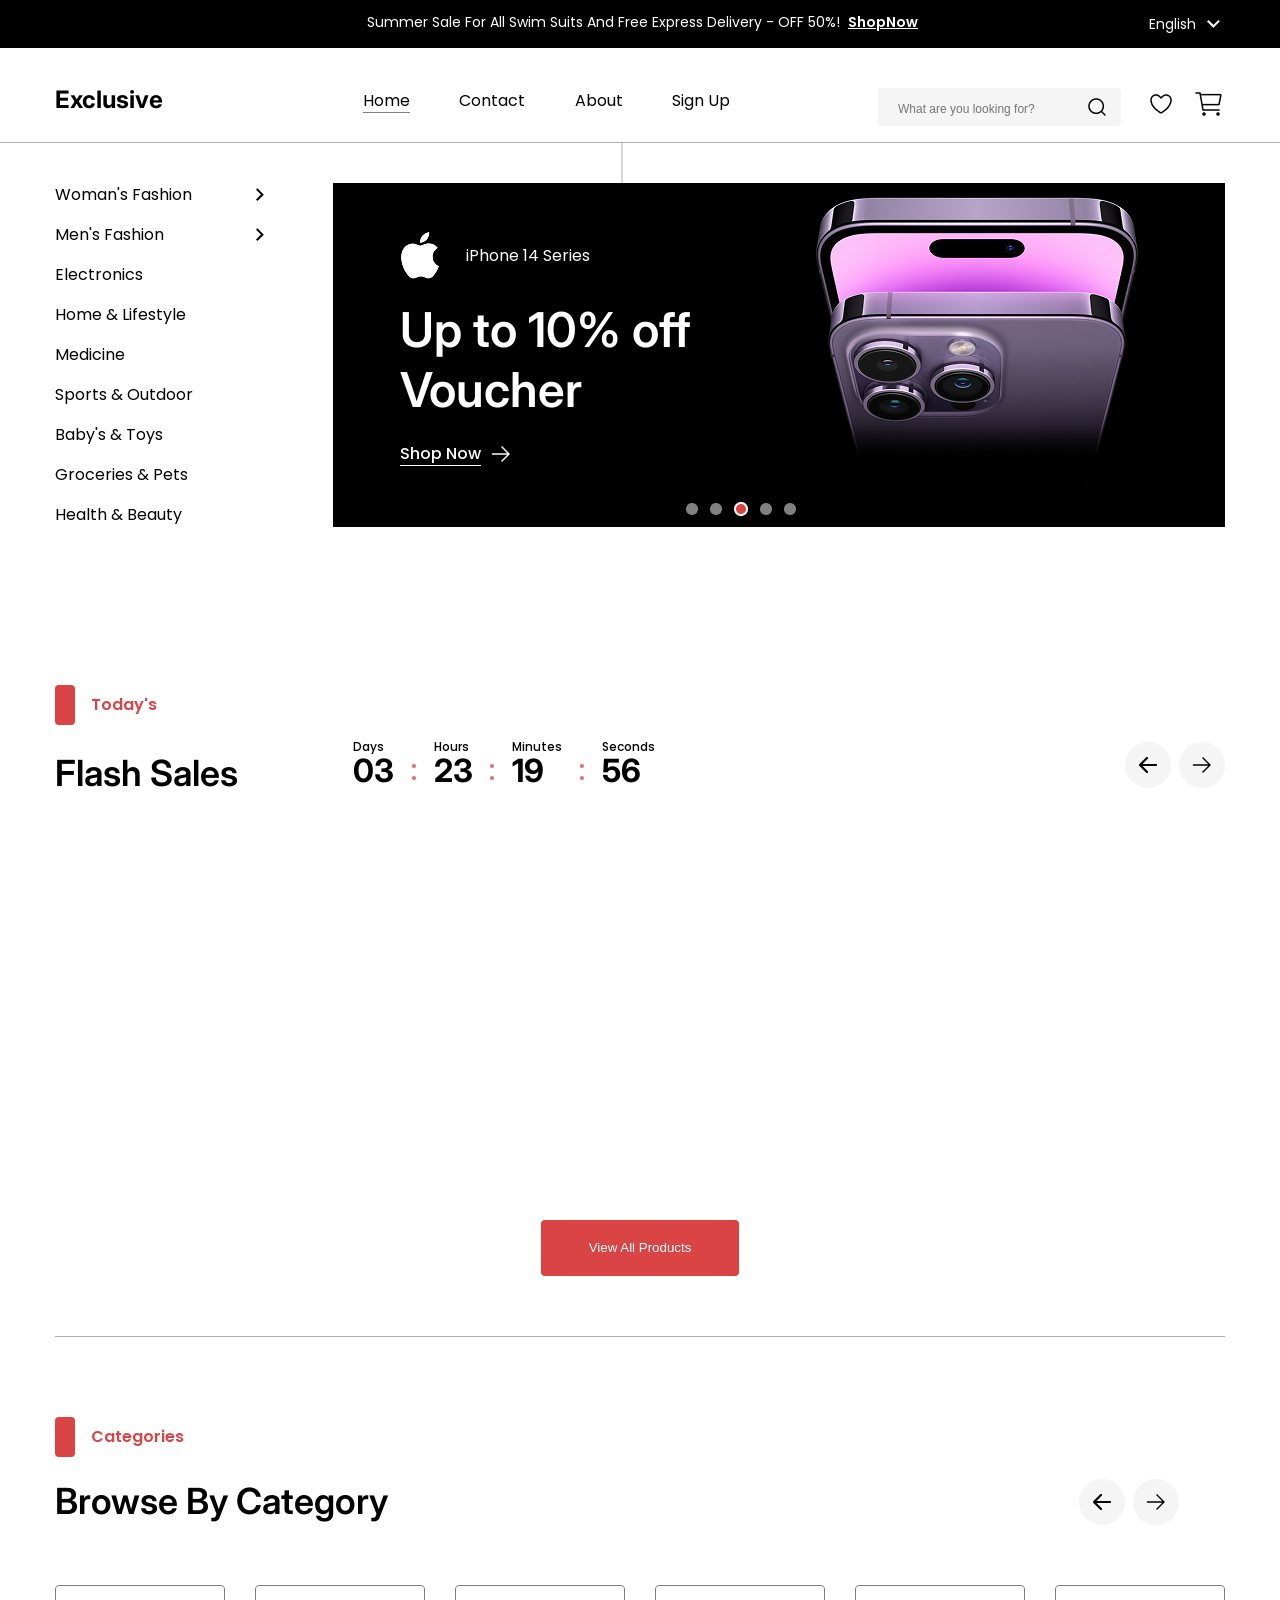
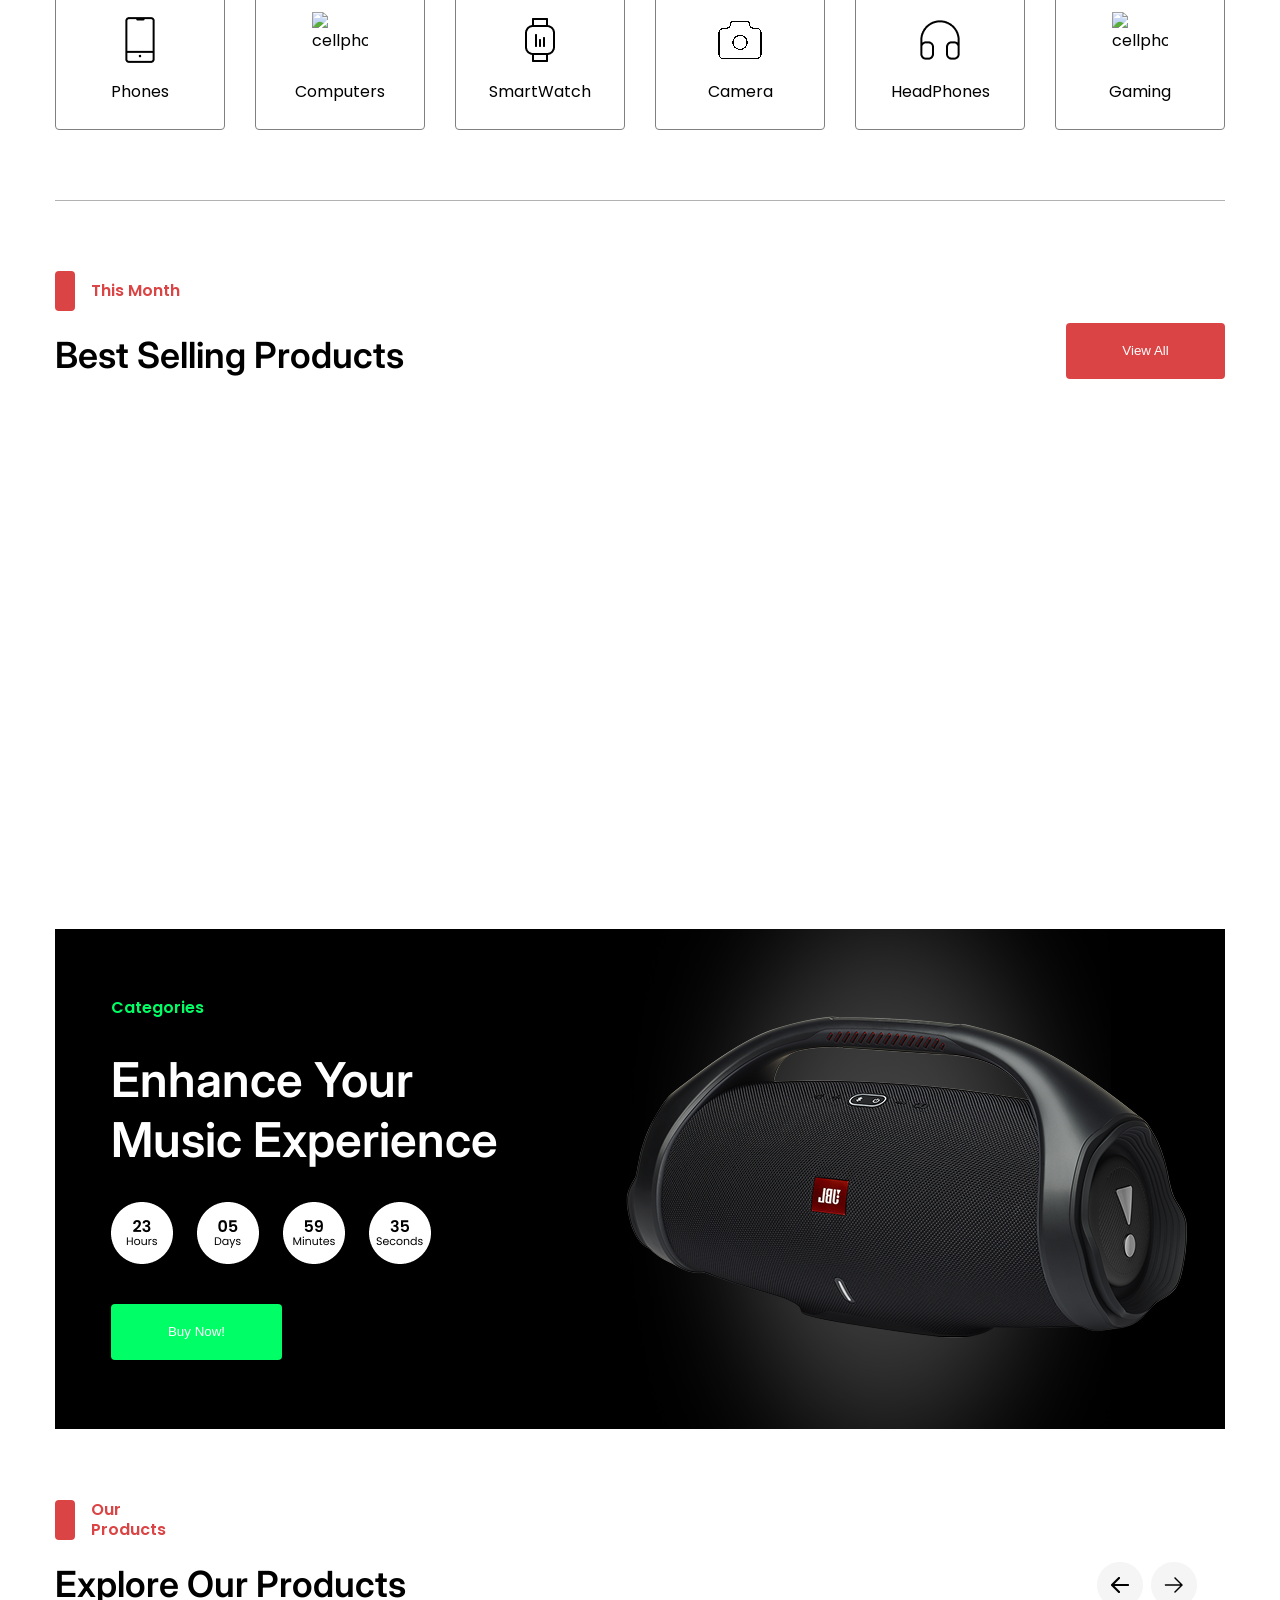
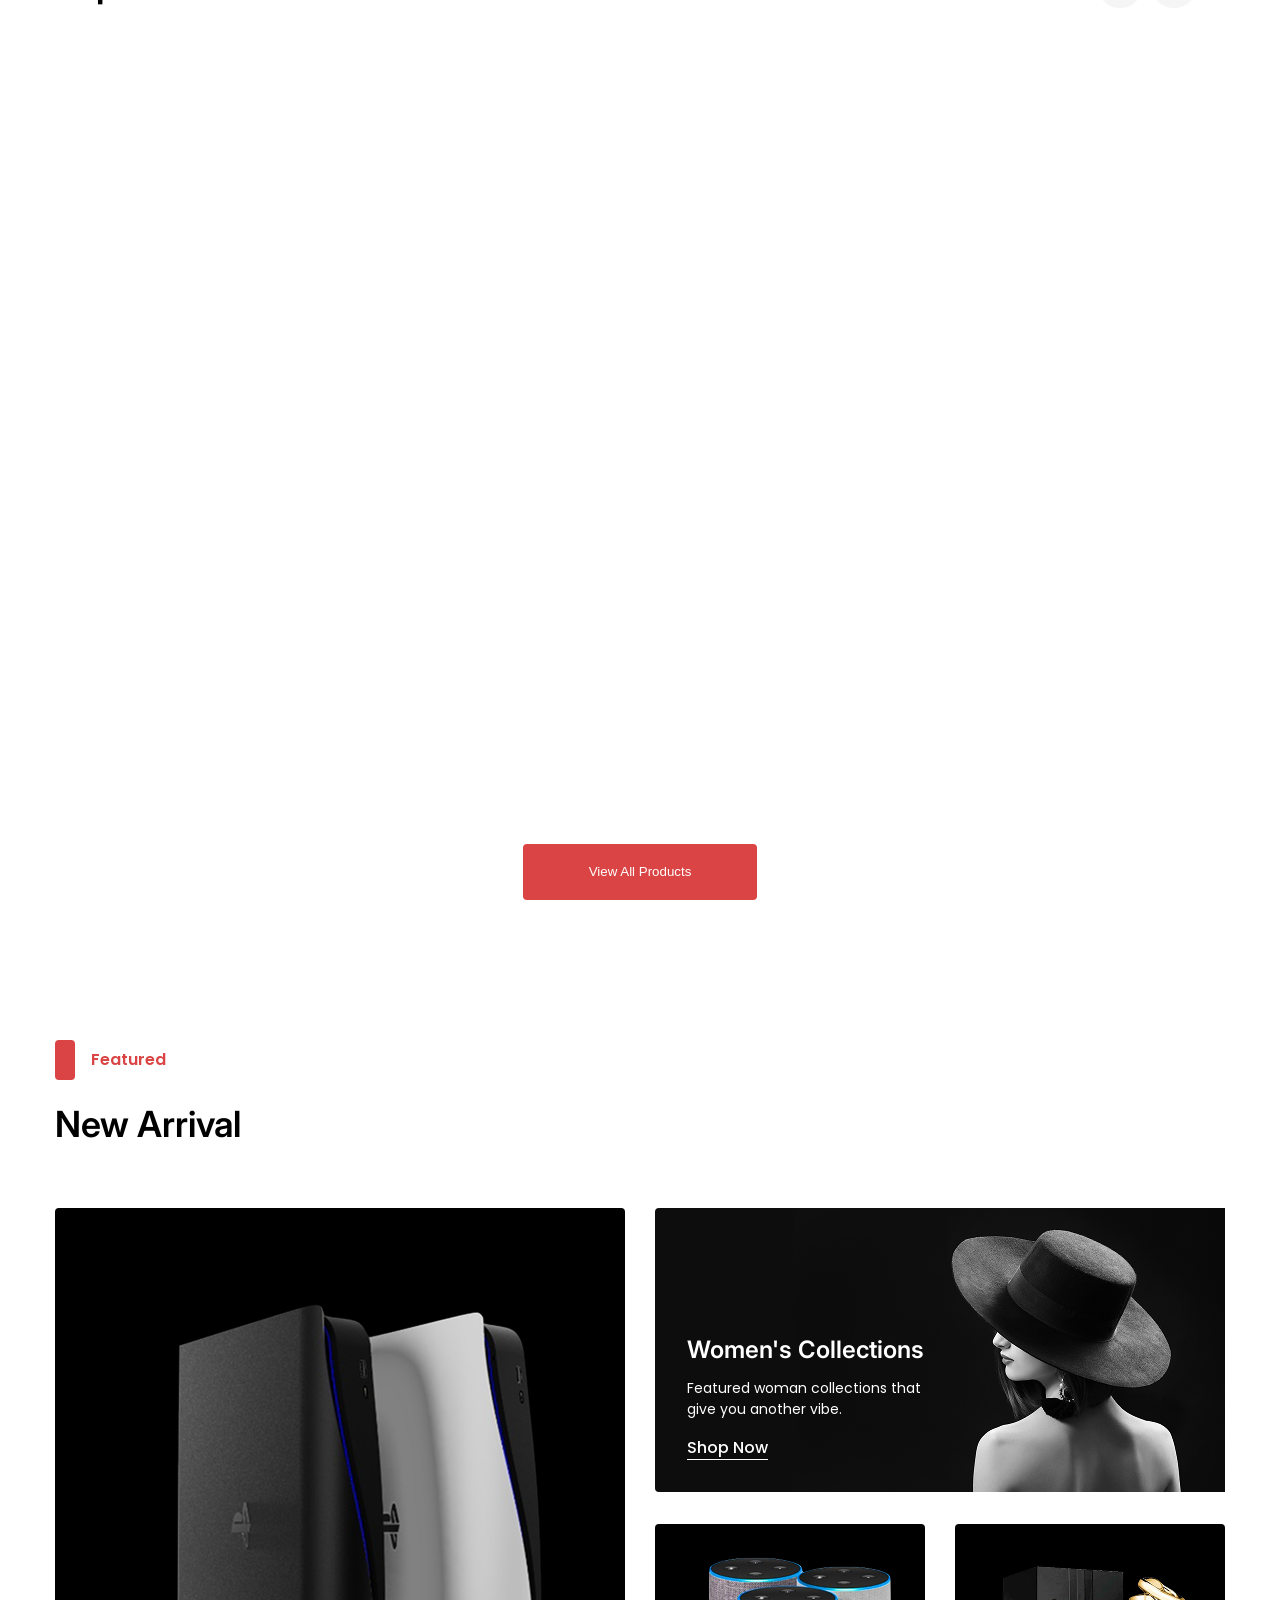
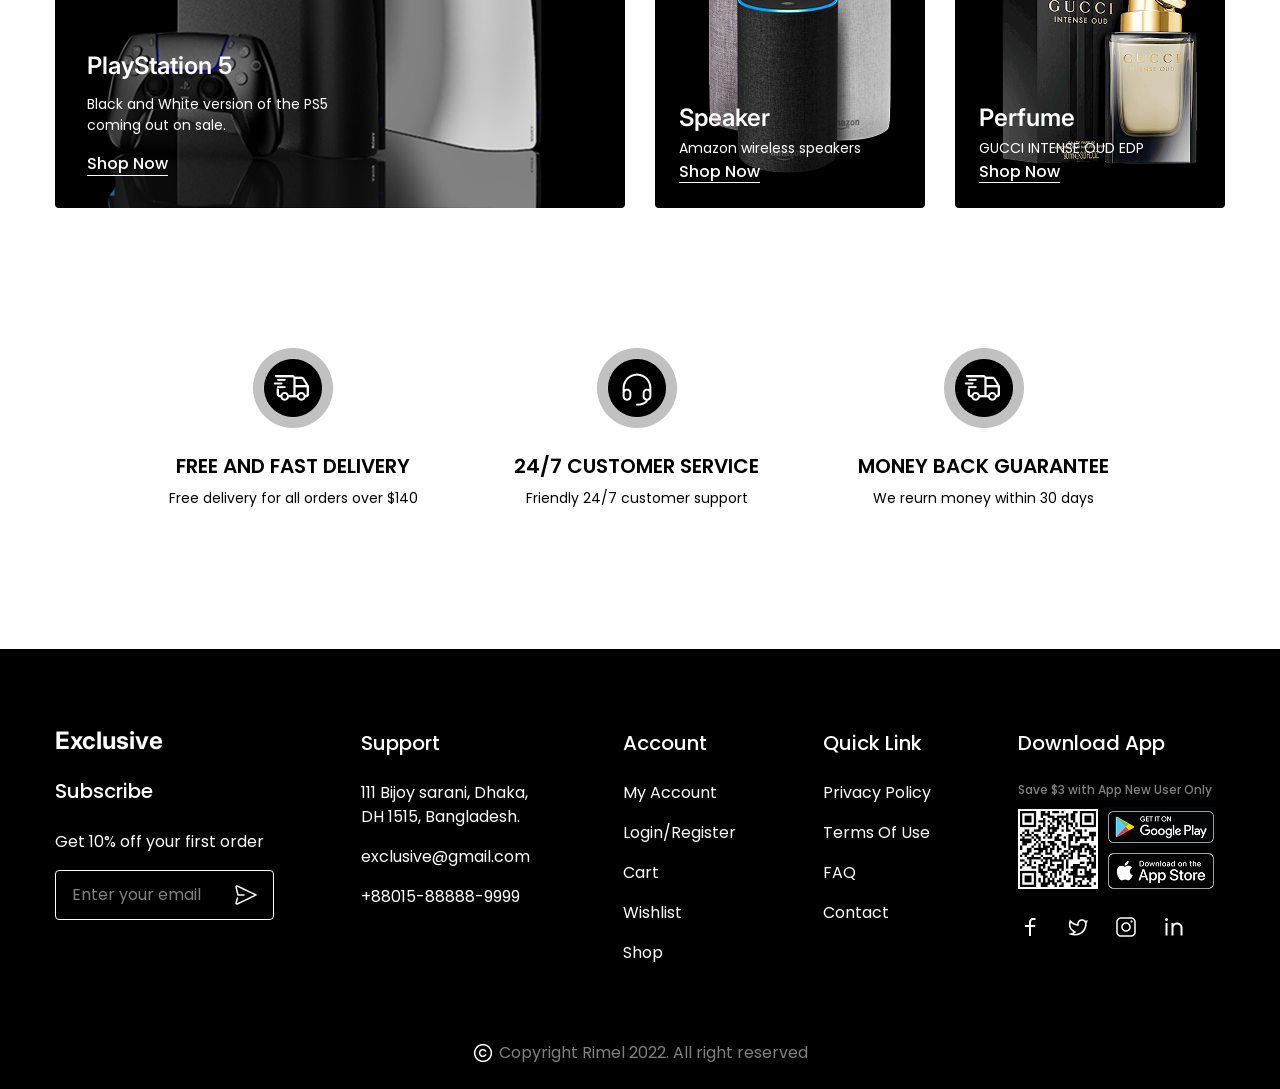
==== commit 5af1d9d0: "arrows" ====
--- a/index.html
+++ b/index.html
@@ -13,7 +13,7 @@
 
 <body>
 
-    <div class="up-arrow">
+    <div class="up-arrow" data-aos="fade-up">
         <img src="./Photos/Fill-with-Up-Arrow.png" alt="Up-Arrow">
     </div>
 
@@ -169,8 +169,8 @@
                 </div>
             </div>
             <div class="arrows">
-                <img src="./Photos/Fill-With-Left-Arrow.png" alt="arrow">
-                <img src="./Photos/Fill-with-Right-Arrow.png" alt="arrow">
+                <img src="./Photos/Fill-With-Left-Arrow.png" alt="arrow" data-aos="fade-right">
+                <img src="./Photos/Fill-with-Right-Arrow.png" alt="arrow" data-aos="fade-left">
             </div>
         </div>
         <div class="scroll">
@@ -453,10 +453,9 @@
             </div>
 
             <div class="arrows">
-                <img src="./Photos/Fill-With-Left-Arrow.png" alt="arrow">
-                <img src="./Photos/Fill-with-Right-Arrow.png" alt="arrow">
-            </div>
-
+                <img src="./Photos/Fill-With-Left-Arrow.png" alt="arrow" data-aos="fade-right">
+                <img src="./Photos/Fill-with-Right-Arrow.png" alt="arrow" data-aos="fade-left">
+            </div>
         </div>
 
         <div class="product-lists">
@@ -764,7 +763,7 @@
         </div>
     </section>
 
-    <section class="music size">
+    <section class="music size" data-aos="zoom-in">
         <div class="music-information">
             <p>Categories</p>
             <h3>Enhance Your Music Experience</h3>
@@ -791,8 +790,8 @@
             </div>
 
             <div class="arrows">
-                <img src="./Photos/Fill-With-Left-Arrow.png" alt="arrow">
-                <img src="./Photos/Fill-with-Right-Arrow.png" alt="arrow">
+                <img src="./Photos/Fill-With-Left-Arrow.png" alt="arrow" data-aos="fade-right">
+                <img src="./Photos/Fill-with-Right-Arrow.png" alt="arrow" data-aos="fade-left">
             </div>
 
         </div>
@@ -1235,7 +1234,7 @@
 
             </div>
             <div class="copy">
-                <div class="copy-img"><img src="/Photos/icon-copyright.png" alt="icon-copyright"></div>
+                <div class="copy-img"><img src="./Photos/icon-copyright.png" alt="icon-copyright"></div>
                 <div class="copy-text">Copyright Rimel 2022. All right reserved</div>
             </div>
         </div>
